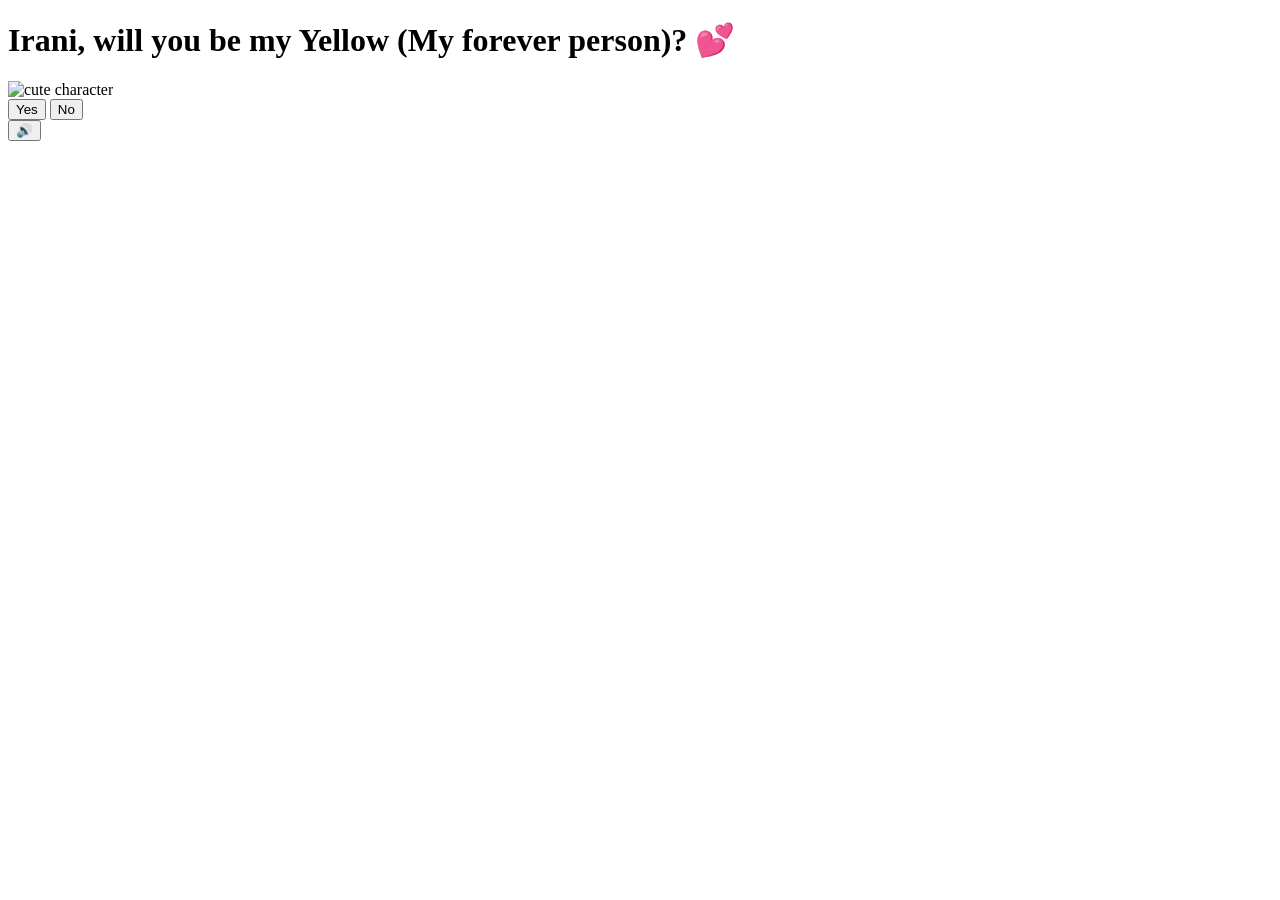
==== index.html @ cc959988 "Update index.html" ====
<!DOCTYPE html>
<html lang="en">
<head>
    <meta charset="UTF-8">
    <meta name="viewport" content="width=device-width, initial-scale=1.0">
    <title> Irani, will you be my Yellow (My forever person)? 💕</title>
    <link rel="preconnect" href="https://fonts.googleapis.com">
    <link href="https://fonts.googleapis.com/css2?family=Nunito:wght@400;700;800;900&display=swap" rel="stylesheet">
    <link rel="stylesheet" href="style.css">
</head>
<body>
    <div class="hearts-bg"></div>

    <div class="container">
        <h1>Irani, will you be my Yellow (My forever person)? 💕</h1>

        <div class="gif-container">
            <img id="cat-gif" src="https://media.tenor.com/EBV7OT7ACfwAAAAj/u-u-qua-qua-u-quaa.gif" alt="cute character">
        </div>

        <div class="buttons">
            <button id="yes-btn" onclick="handleYesClick()">Yes</button>
            <button id="no-btn" onclick="handleNoClick()">No</button>
        </div>
        <div id="tease-toast"></div>
    </div>

    <audio id="bg-music" loop autoplay muted>
        <source src="music/beabadoobee - Glue Song (Lyrics).mp3" type="audio/mpeg">
    </audio>

    <button id="music-toggle" onclick="toggleMusic()" title="Toggle music">🔊</button>

    <script src="script.js"></script>
</body>
</html>
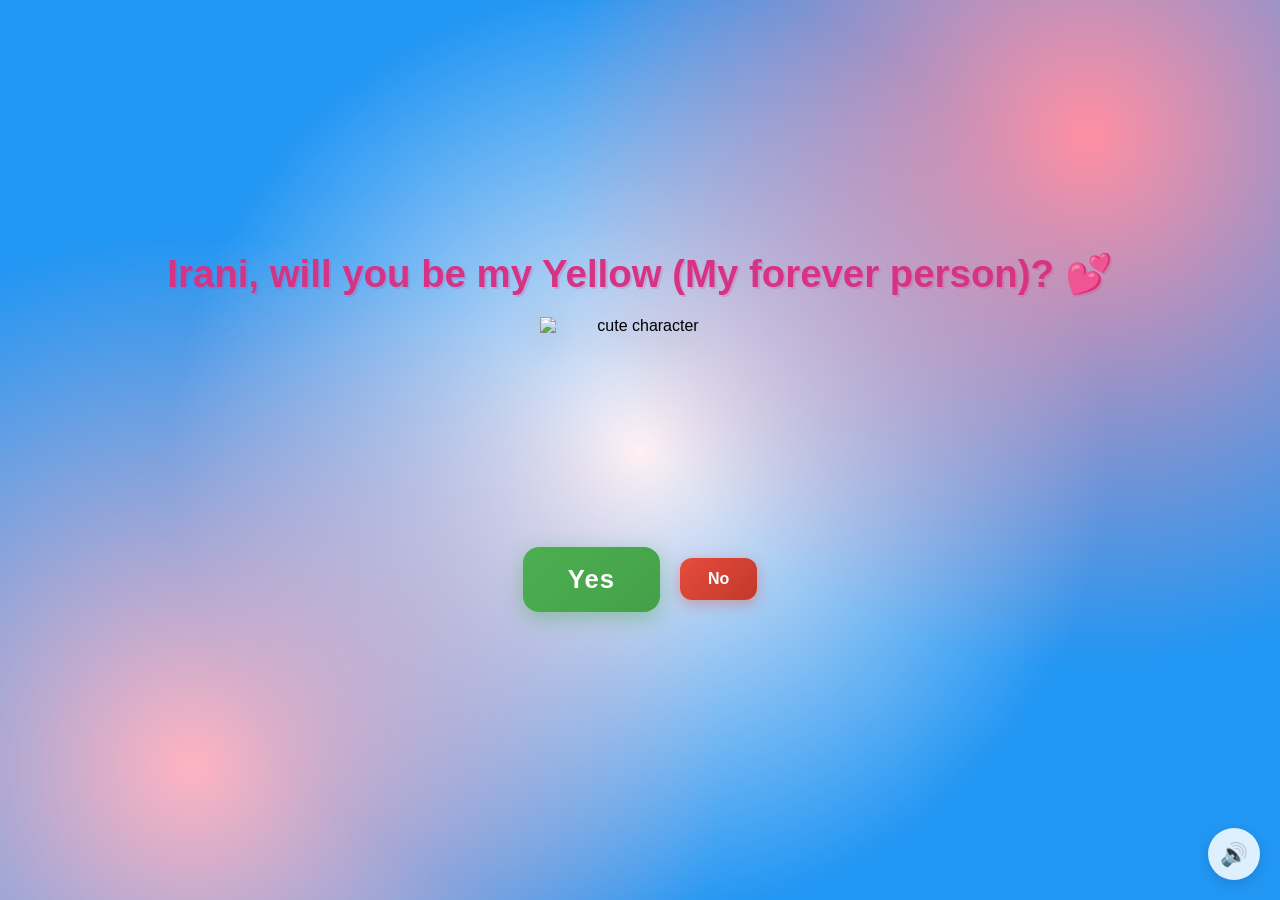
==== commit acdb3bba: "Update index.html" ====
--- a/index.html
+++ b/index.html
@@ -26,7 +26,7 @@
     </div>
 
     <audio id="bg-music" loop autoplay muted>
-        <source src="music/beabadoobee - Glue Song (Lyrics).mp3" type="audio/mpeg">
+        <source src="music/Dean Martin - That's Amore.mp3" type="audio/mpeg">
     </audio>
 
     <button id="music-toggle" onclick="toggleMusic()" title="Toggle music">🔊</button>
--- a/style.css
+++ b/style.css
@@ -0,0 +1,206 @@
+* {
+    margin: 0;
+    padding: 0;
+    box-sizing: border-box;
+}
+
+body {
+    background-color: #2196f3;
+    font-family: 'Nunito', sans-serif;
+    min-height: 100vh;
+    display: flex;
+    justify-content: center;
+    align-items: center;
+    overflow: hidden;
+    background-image:
+        radial-gradient(circle at 15% 85%, #ffb3c1 0%, transparent 40%),
+        radial-gradient(circle at 85% 15%, #ff8fa3 0%, transparent 40%),
+        radial-gradient(circle at 50% 50%, #fff0f3 0%, transparent 60%);
+}
+
+/* Floating hearts background */
+.hearts-bg {
+    position: fixed;
+    top: 0; left: 0; right: 0; bottom: 0;
+    pointer-events: none;
+    z-index: 0;
+    overflow: hidden;
+}
+
+.hearts-bg::before,
+.hearts-bg::after {
+    content: '💕 💗 💖 💝 💓';
+    position: absolute;
+    font-size: 1.5rem;
+    opacity: 0.15;
+    animation: floatHearts 12s linear infinite;
+    white-space: nowrap;
+    top: 100%;
+    left: 10%;
+}
+
+.hearts-bg::after {
+    animation-delay: 6s;
+    left: 60%;
+    content: '💗 💕 💓 💖 💝';
+}
+
+@keyframes floatHearts {
+    from { transform: translateY(0); opacity: 0.15; }
+    to { transform: translateY(-110vh); opacity: 0; }
+}
+
+.container {
+    position: relative;
+    z-index: 1;
+    text-align: center;
+    padding: 40px 20px;
+}
+
+h1 {
+    font-size: 2.4rem;
+    color: #d63384;
+    font-weight: 900;
+    margin-bottom: 20px;
+    text-shadow: 2px 2px 0px rgba(214, 51, 132, 0.2);
+    animation: wiggle 2s ease-in-out infinite;
+}
+
+@keyframes wiggle {
+    0%, 100% { transform: rotate(-1deg); }
+    50% { transform: rotate(1deg); }
+}
+
+.gif-container {
+    margin: 20px auto;
+    display: flex;
+    justify-content: center;
+}
+
+#cat-gif {
+    width: 200px;
+    height: 200px;
+    object-fit: contain;
+    filter: drop-shadow(0 8px 16px rgba(0,0,0,0.15));
+    transition: opacity 0.3s ease;
+}
+
+.buttons {
+    display: flex;
+    gap: 20px;
+    justify-content: center;
+    align-items: center;
+    margin-top: 30px;
+    flex-wrap: wrap;
+}
+
+#yes-btn {
+    background: linear-gradient(135deg, #4CAF50, #45a049);
+    color: white;
+    border: none;
+    border-radius: 16px;
+    font-size: 1.6rem;
+    font-weight: 900;
+    font-family: 'Nunito', sans-serif;
+    padding: 18px 45px;
+    cursor: pointer;
+    transition: transform 0.15s, box-shadow 0.15s;
+    box-shadow: 0 6px 20px rgba(76, 175, 80, 0.45);
+    letter-spacing: 1px;
+}
+
+#yes-btn:hover {
+    transform: scale(1.06) translateY(-2px);
+    box-shadow: 0 10px 28px rgba(76, 175, 80, 0.55);
+}
+
+#yes-btn:active {
+    transform: scale(0.98);
+}
+
+#no-btn {
+    background: linear-gradient(135deg, #e74c3c, #c0392b);
+    color: white;
+    border: none;
+    border-radius: 12px;
+    font-size: 1rem;
+    font-weight: 700;
+    font-family: 'Nunito', sans-serif;
+    padding: 12px 28px;
+    cursor: pointer;
+    transition: background 0.2s, left 0.25s ease, top 0.25s ease;
+    box-shadow: 0 4px 14px rgba(231, 76, 60, 0.4);
+}
+
+#no-btn:hover {
+    background: linear-gradient(135deg, #c0392b, #a93226);
+}
+
+
+#tease-toast {
+    margin-top: 14px;
+    font-size: 1rem;
+    color: #d63384;
+    font-weight: 700;
+    font-style: italic;
+    opacity: 0;
+    transform: translateY(6px);
+    transition: opacity 0.3s ease, transform 0.3s ease;
+    min-height: 1.5rem;
+}
+
+#tease-toast.show {
+    opacity: 1;
+    transform: translateY(0);
+}
+
+/* Music toggle button */
+#music-toggle {
+    position: fixed;
+    bottom: 20px;
+    right: 20px;
+    background: rgba(255, 255, 255, 0.85);
+    border: none;
+    border-radius: 50%;
+    width: 52px;
+    height: 52px;
+    font-size: 1.4rem;
+    cursor: pointer;
+    backdrop-filter: blur(10px);
+    box-shadow: 0 4px 12px rgba(0, 0, 0, 0.12);
+    transition: transform 0.2s;
+    z-index: 100;
+}
+
+#music-toggle:hover {
+    transform: scale(1.1);
+}
+
+/* Yes page specific */
+.yes-container h1.yes-title {
+    font-size: 2.8rem;
+    animation: bounceTitle 0.6s ease infinite alternate;
+}
+
+@keyframes bounceTitle {
+    from { transform: translateY(0) rotate(-1deg); }
+    to { transform: translateY(-12px) rotate(1deg); }
+}
+
+.yes-message {
+    font-size: 1.4rem;
+    color: #2196f3;
+    font-weight: 700;
+    margin-top: 24px;
+    animation: fadeIn 1s ease 0.5s both;
+}
+
+@keyframes fadeIn {
+    from { opacity: 0; transform: translateY(10px); }
+    to { opacity: 1; transform: translateY(0); }
+}
+
+.yes-container #cat-gif {
+    width: 240px;
+    height: 240px;
+}
